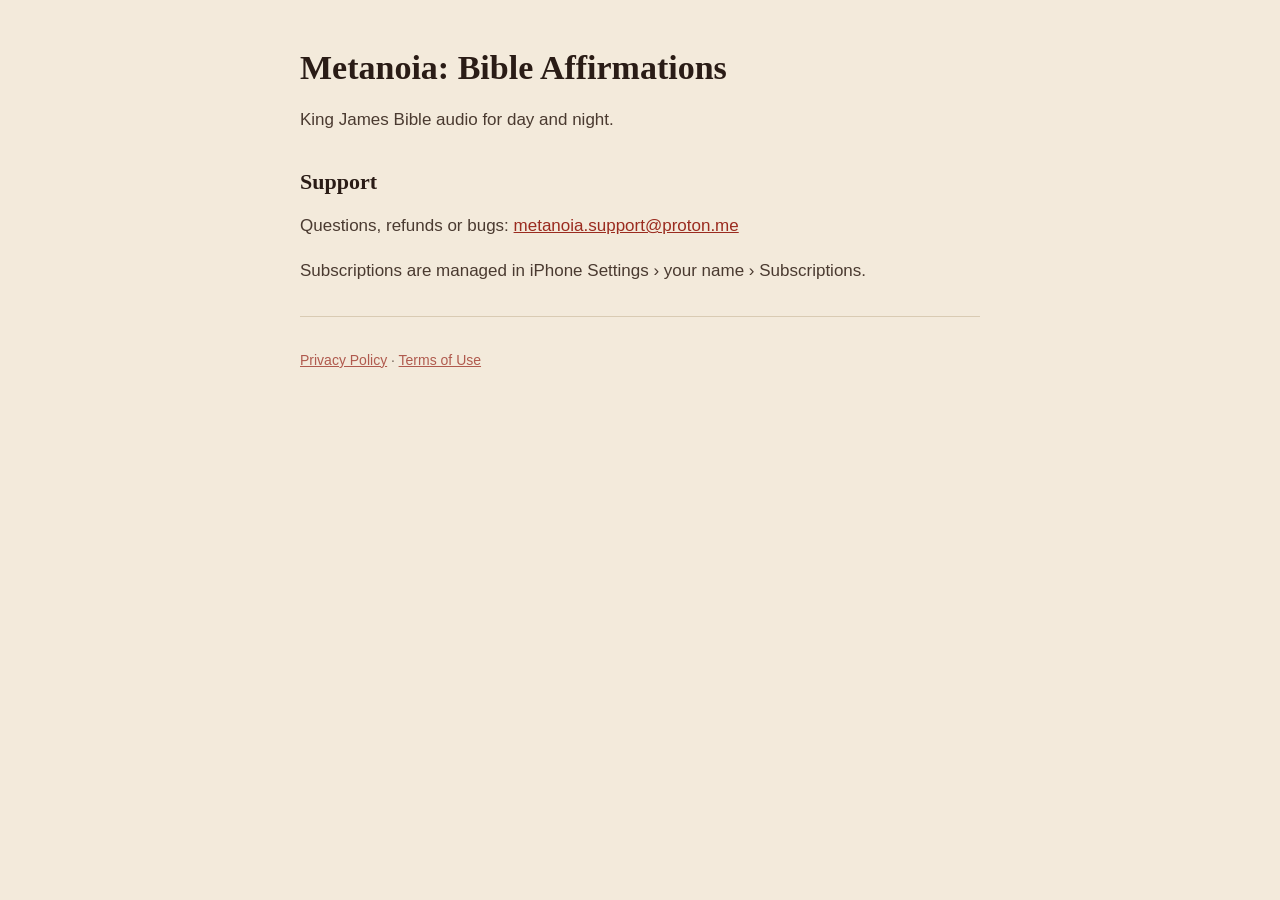
==== index.html @ ab2eb457 "Metanoia privacy, terms and support pages" ====
<!doctype html><html lang="en"><head><meta charset="utf-8"><meta name="viewport" content="width=device-width,initial-scale=1">
<title>Metanoia Support</title><link rel="stylesheet" href="style.css"></head><body><main>
<h1>Metanoia: Bible Affirmations</h1><p>King James Bible audio for day and night.</p>
<h2>Support</h2><p>Questions, refunds or bugs: <a href="mailto:metanoia.support@proton.me">metanoia.support@proton.me</a></p>
<p>Subscriptions are managed in iPhone Settings › your name › Subscriptions.</p>
<hr><p class="muted"><a href="privacy.html">Privacy Policy</a> · <a href="terms.html">Terms of Use</a></p></main></body></html>
---- style.css ----
:root{--bg:#F3EADB;--ink:#2A1C16;--body:#4A3A30;--rule:#D9CBB3;--accent:#9A2B1F}
@media (prefers-color-scheme:dark){:root{--bg:#0B0B0C;--ink:#F3EADB;--body:#C9BFB0;--rule:#2A2A2C;--accent:#E2B062}}
body{margin:0;background:var(--bg);color:var(--body);font:17px/1.6 -apple-system,BlinkMacSystemFont,"Segoe UI",sans-serif}
main{max-width:680px;margin:0 auto;padding:48px 16px 80px}
h1,h2{font-family:Georgia,"Times New Roman",serif;color:var(--ink);line-height:1.2}
h1{font-size:34px;margin:0 0 4px}h2{font-size:22px;margin:36px 0 8px}
a{color:var(--accent)}.muted{font-size:14px;opacity:.75}hr{border:0;border-top:1px solid var(--rule);margin:32px 0}
ul{padding-left:20px}
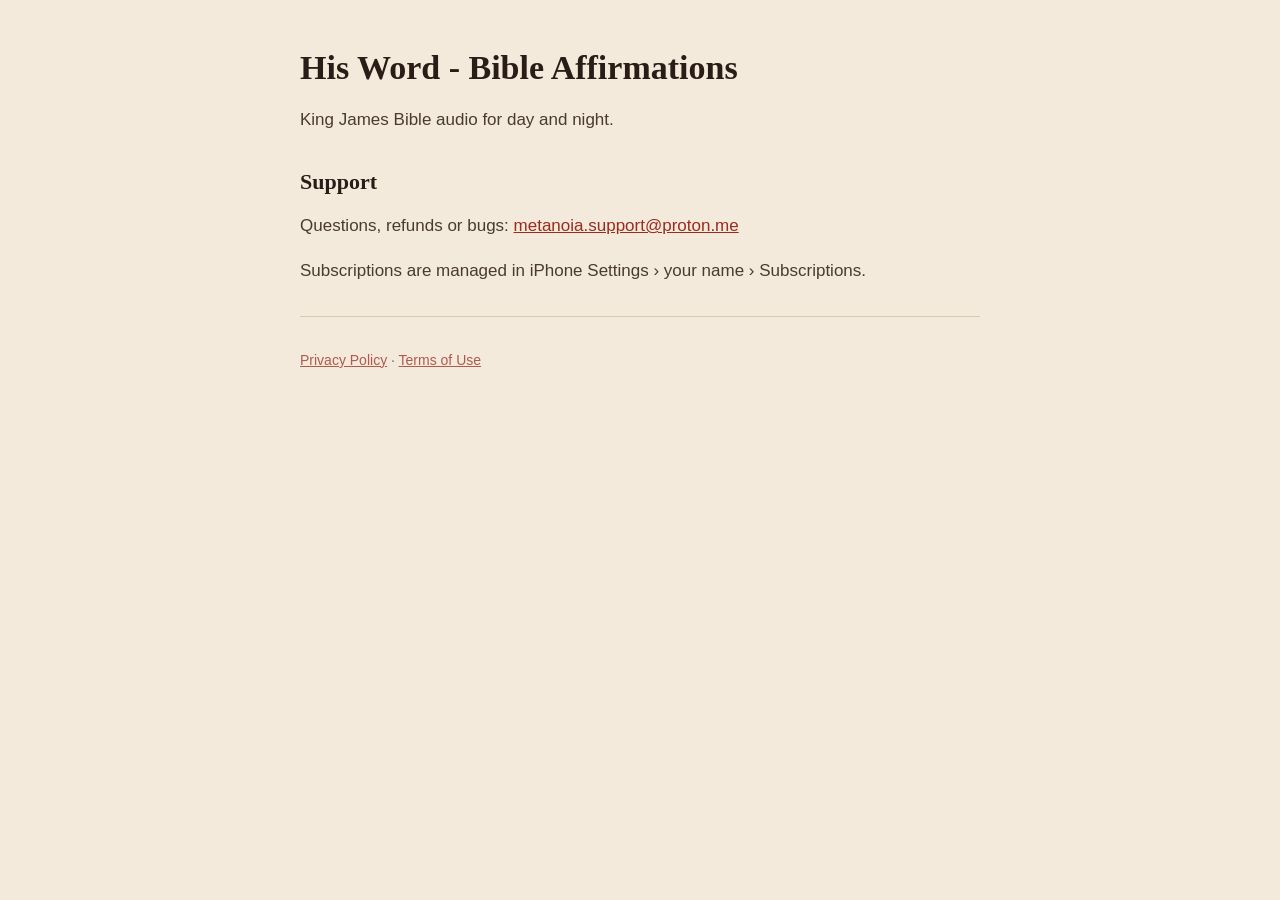
==== commit cf71db84: "Rebrand to His Word; annual $39.99, free 4-day challenge in terms Co-Authored-By: Claude Opus 5.5 <n" ====
--- a/index.html
+++ b/index.html
@@ -1,6 +1,6 @@
 <!doctype html><html lang="en"><head><meta charset="utf-8"><meta name="viewport" content="width=device-width,initial-scale=1">
-<title>Metanoia Support</title><link rel="stylesheet" href="style.css"></head><body><main>
-<h1>Metanoia: Bible Affirmations</h1><p>King James Bible audio for day and night.</p>
+<title>His Word Support</title><link rel="stylesheet" href="style.css"></head><body><main>
+<h1>His Word - Bible Affirmations</h1><p>King James Bible audio for day and night.</p>
 <h2>Support</h2><p>Questions, refunds or bugs: <a href="mailto:metanoia.support@proton.me">metanoia.support@proton.me</a></p>
 <p>Subscriptions are managed in iPhone Settings › your name › Subscriptions.</p>
 <hr><p class="muted"><a href="privacy.html">Privacy Policy</a> · <a href="terms.html">Terms of Use</a></p></main></body></html>
